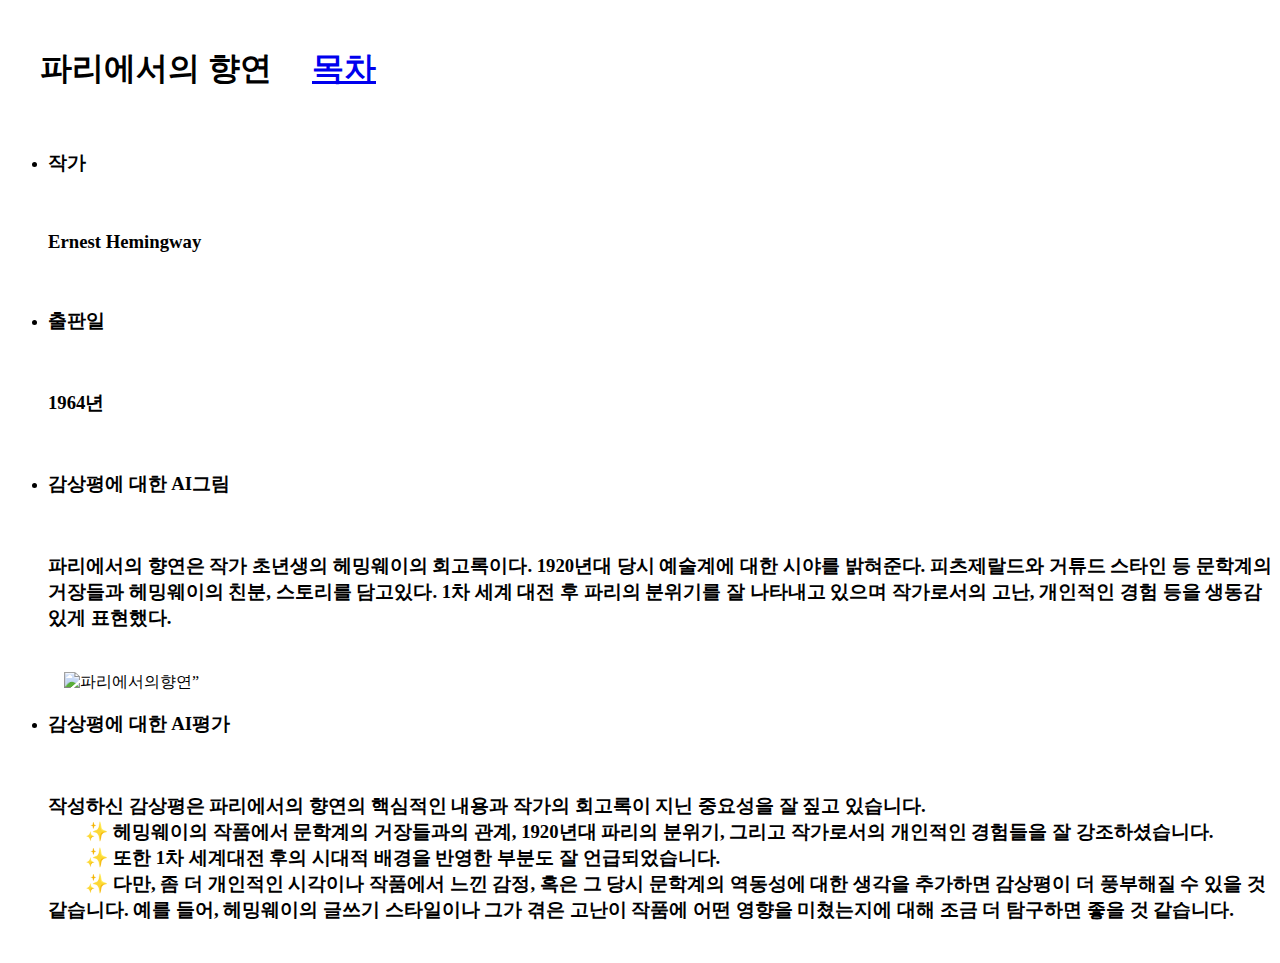
==== amoveablefeast.html @ 4241eb6a "Add files via upload" ====
<!DOCTYPE html>
<html>
<head>
    <title>A Moveable Feast</title>
    <link rel="stylesheet" type="text/css" href="styles.css">
</head>
<body>

<h1>
    파리에서의 향연
    <a href="index.html" class="button">목차</a>
</h1>
<ul>
    <li><h3>작가</h3></li>
    <h3>Ernest Hemingway</h3>
    <li><h3>출판일</h3></li>
    <h3>1964년</h3>
    <li><h3>감상평에 대한 AI그림</h3></li>
    <h3>파리에서의 향연은 작가 초년생의 헤밍웨이의 회고록이다. 1920년대 당시 예술계에 대한 시야를 밝혀준다. 피츠제랄드와 거튜드 스타인 등 문학계의 거장들과 헤밍웨이의 친분, 스토리를 담고있다. 1차 세계 대전 후 파리의 분위기를 잘 나타내고 있으며 작가로서의 고난, 개인적인 경험 등을 생동감있게 표현했다.<br> 
    </h3>
    <img src=“amoveablefeast.webp" alt=파리에서의향연”>
    <li><h3>감상평에 대한 AI평가</h3></li>
    <h3>작성하신 감상평은 파리에서의 향연의 핵심적인 내용과 작가의 회고록이 지닌 중요성을 잘 짚고 있습니다.<br>
        &#10024;  헤밍웨이의 작품에서 문학계의 거장들과의 관계, 1920년대 파리의 분위기, 그리고 작가로서의 개인적인 경험들을 잘 강조하셨습니다.<br>
        &#10024; 또한 1차 세계대전 후의 시대적 배경을 반영한 부분도 잘 언급되었습니다. <br>
        &#10024; 다만, 좀 더 개인적인 시각이나 작품에서 느낀 감정, 혹은 그 당시 문학계의 역동성에 대한 생각을 추가하면 감상평이 더 풍부해질 수 있을 것 같습니다. 예를 들어, 헤밍웨이의 글쓰기 스타일이나 그가 겪은 고난이 작품에 어떤 영향을 미쳤는지에 대해 조금 더 탐구하면 좋을 것 같습니다.<br>
    </h3>
</ul>

</body>
</html>
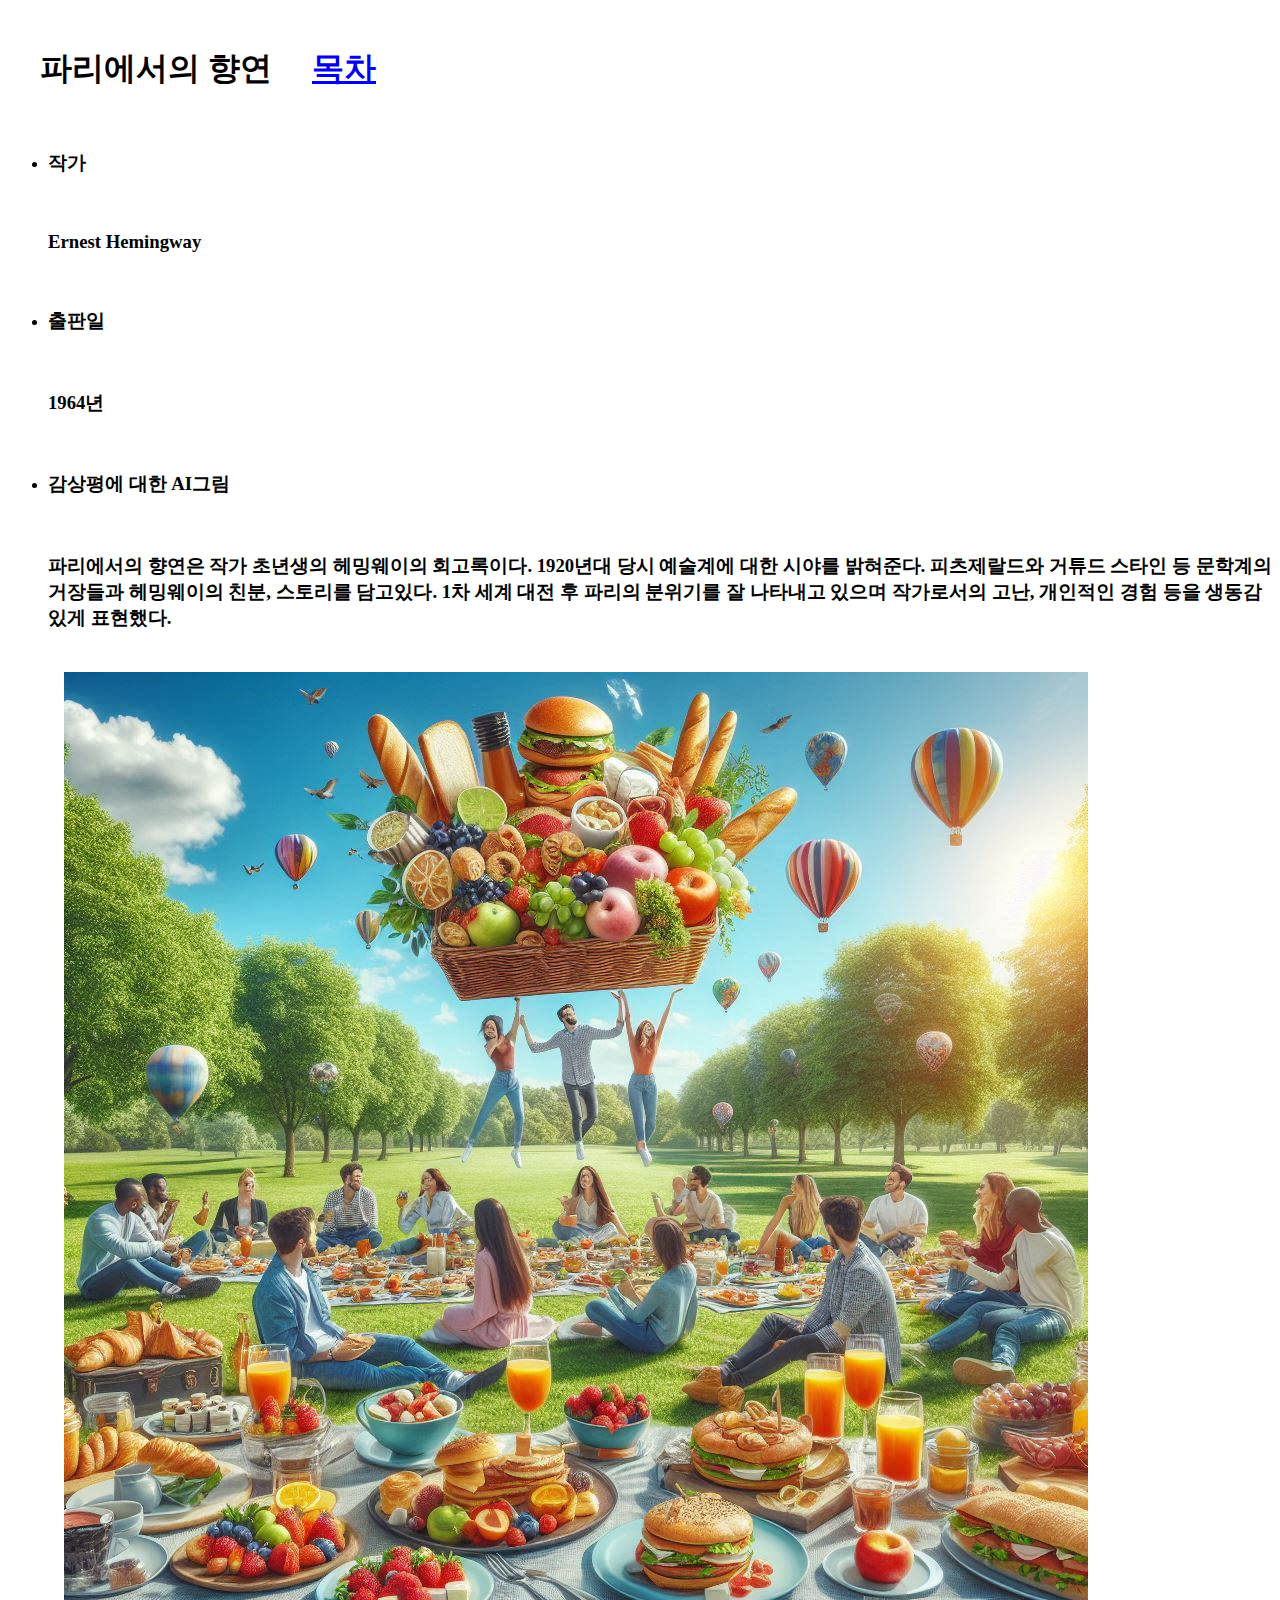
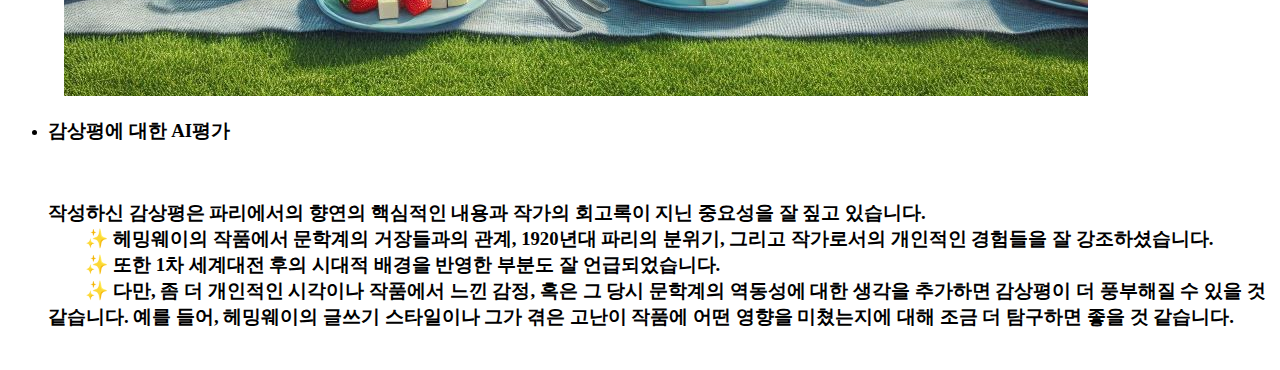
==== commit a5747db5: "Update amoveablefeast.html" ====
--- a/amoveablefeast.html
+++ b/amoveablefeast.html
@@ -2,7 +2,7 @@
 <html>
 <head>
     <title>A Moveable Feast</title>
-    <link rel="stylesheet" type="text/css" href="styles.css">
+    <link rel="stylesheet" type="text/css" href="style.css">
 </head>
 <body>
 
@@ -18,7 +18,7 @@
     <li><h3>감상평에 대한 AI그림</h3></li>
     <h3>파리에서의 향연은 작가 초년생의 헤밍웨이의 회고록이다. 1920년대 당시 예술계에 대한 시야를 밝혀준다. 피츠제랄드와 거튜드 스타인 등 문학계의 거장들과 헤밍웨이의 친분, 스토리를 담고있다. 1차 세계 대전 후 파리의 분위기를 잘 나타내고 있으며 작가로서의 고난, 개인적인 경험 등을 생동감있게 표현했다.<br> 
     </h3>
-    <img src=“amoveablefeast.webp" alt=파리에서의향연”>
+    <img src=amoveablefeast.webp alt=파리에서의향연”>
     <li><h3>감상평에 대한 AI평가</h3></li>
     <h3>작성하신 감상평은 파리에서의 향연의 핵심적인 내용과 작가의 회고록이 지닌 중요성을 잘 짚고 있습니다.<br>
         &#10024;  헤밍웨이의 작품에서 문학계의 거장들과의 관계, 1920년대 파리의 분위기, 그리고 작가로서의 개인적인 경험들을 잘 강조하셨습니다.<br>
--- a/style.css
+++ b/style.css
@@ -0,0 +1,111 @@
+body {
+    font-family: Arial, sans-serif; /* 전체 페이지의 폰트 스타일 지정 */
+    margin: 0;
+    padding: 0;
+    background-color: #f4f4f4; /* 배경색 설정 */
+    text-align: center; /* 제목을 중앙 정렬 */
+}
+
+h1 {
+    color: #333; /* 제목의 색상 지정 */
+    text-align: left; /* 제목을 중앙 정렬 */
+}
+
+h2 {
+    color: #07289f; /* 제목의 색상 지정 */
+    text-align: left; /* 제목을 중앙 정렬 */
+}
+h3 {
+    color: #2d0369; /* 제목의 색상 지정 */
+    text-align: left; /* 제목을 중앙 정렬 */
+}
+
+p {
+    font-size: 16px; /* 문단의 폰트 크기 지정 */
+    color: #666; /* 문단의 색상 지정 */
+    line-height: 1.2; /* 문단의 줄 간격 지정 */
+    margin: 10px; /* 문단 주위 여백 지정 */
+    text-align: left; /* 제목을 중앙 정렬 */
+}
+
+a {
+    color: #000; /* 링크의 색상 지정 */
+    text-decoration: none; /* 링크의 밑줄 제거 */
+    text-align: center; /* 제목을 중앙 정렬 */
+}
+a:hover {
+    color: blue; /* 마우스 오버 시 링크 색상 변경 */
+    text-align: center; /* 제목을 중앙 정렬 */
+}
+
+ul {
+    list-style: none; /* 목록의 스타일 없애기 */
+    padding: 0;
+    text-align: left; /* 제목을 중앙 정렬 */
+}
+
+li {
+    background-color: #fff; /* 목록 항목 배경색 지정 */
+    margin-bottom: 5px; /* 목록 항목 사이의 여백 지정 */
+    padding: 5px; /* 목록 항목 내부 여백 지정 */
+    border: 1px solid #ddd; /* 목록 항목 테두리 지정 */
+    text-align: left; /* 제목을 중앙 정렬 */
+}
+img {
+  border: 1px solid #ddd;
+  border-radius: 4px;
+  padding: 5px;
+  width: 320px;
+}
+
+div {
+    margin: 20px; /* div 주위 여백 지정 */
+    padding: 20px; /* div 내부 여백 지정 */
+    background-color: yellow; /* 배경색 지정 */
+    border: 1px solid #ddd; /* 테두리 지정 */
+    text-align: center; /* 제목을 중앙 정렬 */
+}
+img {
+  border: 1px solid #ddd;
+  border-radius: 4px;
+  padding: 5px;
+  width: 320px;
+}
+
+div {
+    margin: 20px; /* div 주위 여백 지정 */
+    padding: 20px; /* div 내부 여백 지정 */
+    background-color: yellow; /* 배경색 지정 */
+    border: 1px solid #ddd; /* 테두리 지정 */
+    text-align: center; /* 제목을 중앙 정렬 */
+}
+img {
+  border: 1px solid #ddd;
+  border-radius: 4px;
+  padding: 5px;
+  width: 320px;
+}
+
+div {
+    margin: 20px; /* div 주위 여백 지정 */
+    padding: 20px; /* div 내부 여백 지정 */
+    background-color: yellow; /* 배경색 지정 */
+    border: 1px solid #ddd; /* 테두리 지정 */
+    text-align: center; /* 제목을 중앙 정렬 */
+}
+.button {
+    display: inline-block;
+    padding: 10px 20px;
+    margin: 10px 0;
+    background-color: #4c81af;
+    color: white;
+    text-align: center;
+    text-decoration: none;
+    border-radius: 5px;
+    font-size: 16px;
+}
+
+.button:hover {
+    background-color: #eeee08;
+}
+
